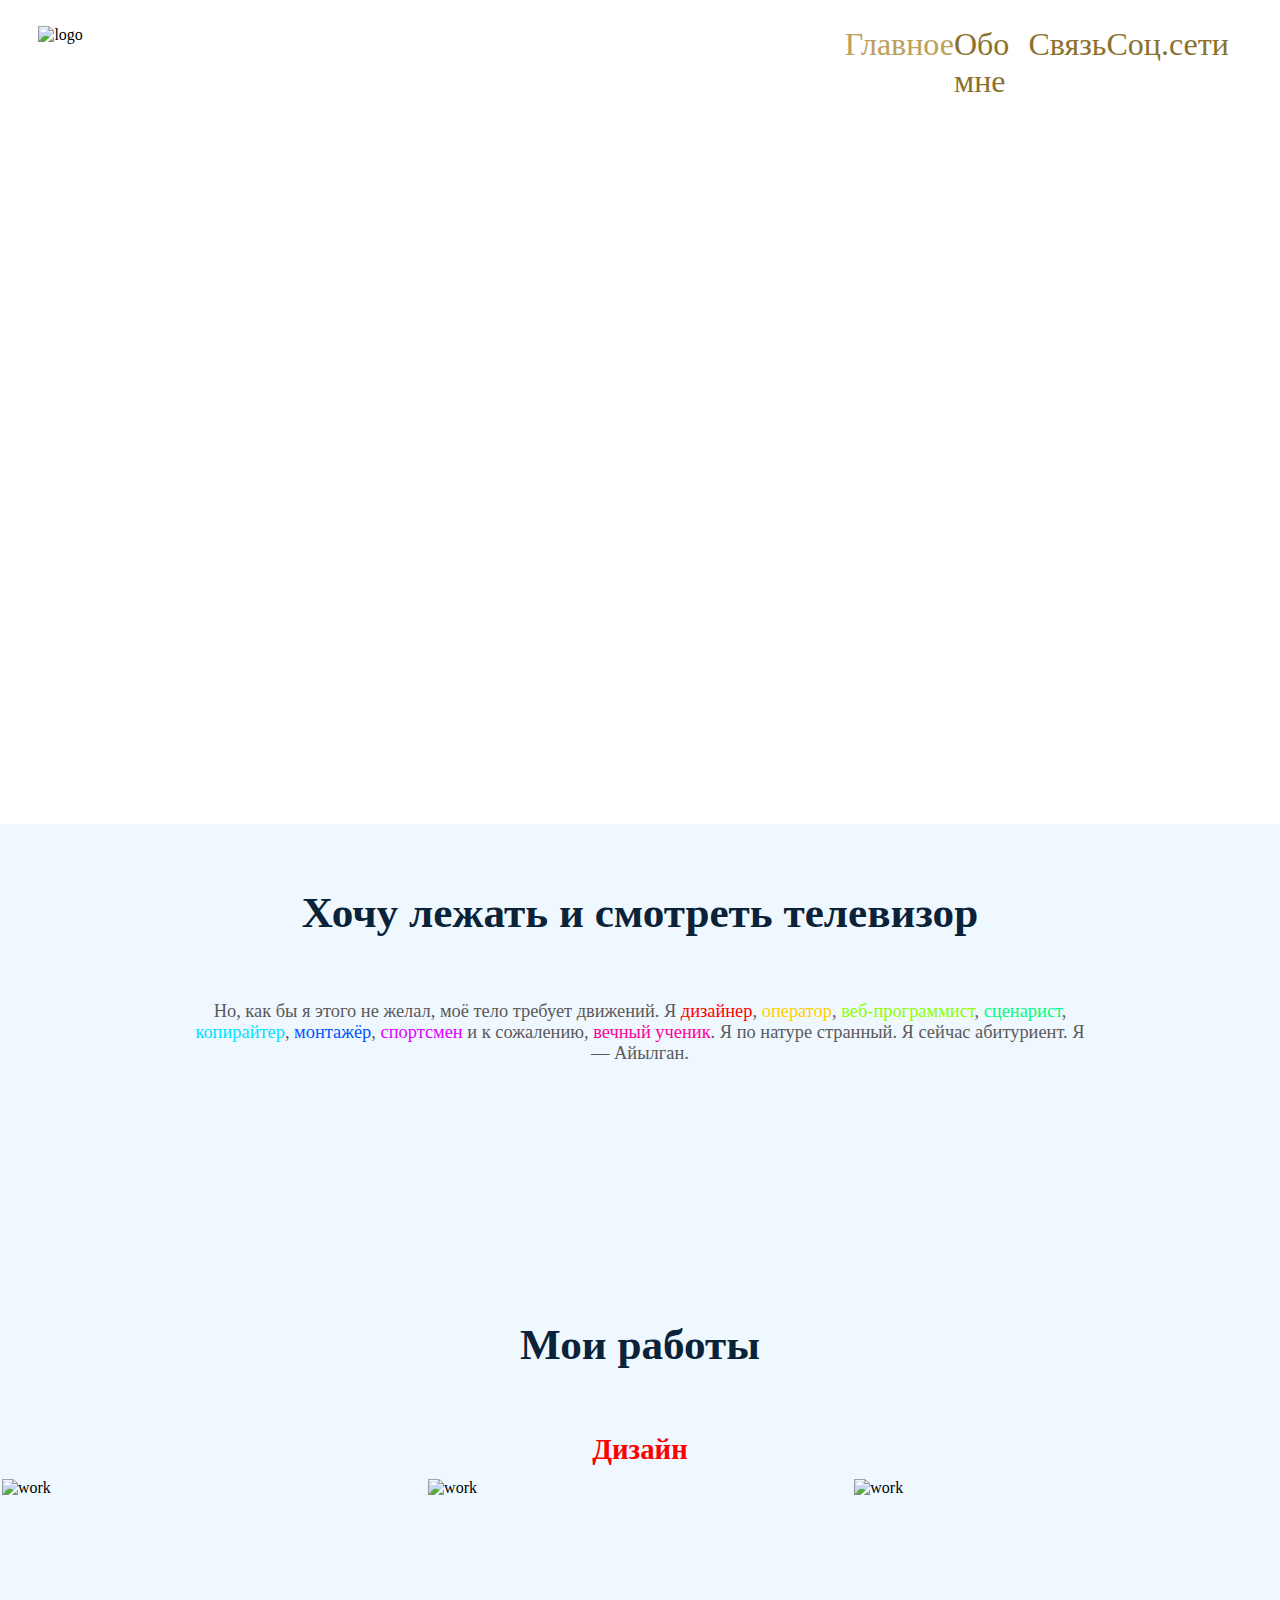
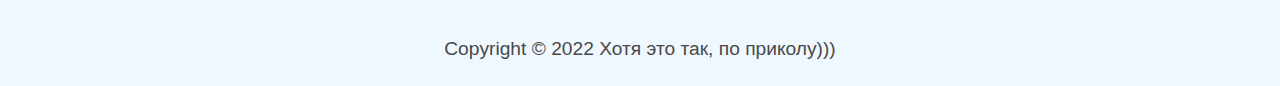
==== index.html @ dbb45da8 "Add files via upload" ====
<!DOCTYPE html>
<html lang="ru">
<head>
    <meta charset="UTF-8">
    <meta http-equiv="X-UA-Compatible" content="IE=edge">
    <meta name="viewport" content="width=device-width, initial-scale=1">
    <link rel="stylesheet" href="style.css">
    <title>Протопопов Айылган</title>
    <link rel="shortcut icon" href="images/lotip.png" type="image/png">
</head>
<body>
    <header>
        <img src="images/logo.png" alt="logo" width="13%">
        
        <nav>
            <ul>
                <li><a><span class="nine">Главное</a></span></li>
                <li><a href="about.html">Обо мне</a></li>
                <li><a href="contact.html">Связь</a></li>
                <li><a href="social.html">Соц.сети</a></li>
            </ul>

            <div class="hamburger-menu">
                <input id="menu__toggle" type="checkbox" />
                <label class="menu__btn" for="menu__toggle">
                  <span></span>
                </label>
            

           
                    <ul class="menu__box">
                      <li><a class="menu__item"><span class="nine">Главное</span></a></li>
                      <li><a class="menu__item" href="about.html">Обо мне</a></li>
                      <li><a class="menu__item" href="contact.html">Связь</a></li>
                      <li><a class="menu__item" href="social.html">Социальные сети</a></li>
                    </ul>
                </div>

        </nav>
        
    </header>

<main>
    <h2>Хочу лежать и смотреть телевизор</h2>
    <p>Но, как бы я этого не желал, моё тело требует движений. Я <span class="one">дизайнер</span>, <span class="two">оператор</span>, <span class="free">веб-программист</span>, <span class="foo">сценарист</span>, <span class="five">копирайтер</span>, <span class="six">монтажёр</span>, <span class="seven">спортсмен</span> и к сожалению, <span class="ait">вечный ученик</span>. Я по натуре странный. Я сейчас абитуриент. Я — Айылган.</p>

    <h2 class="hh2">Мои работы</h2>
    <h2 class="hhh2"><span class="one">Дизайн</span></h2>

    <section>
            <img src="buizness/работы/grims.png" alt="work" width="33%">
            <img src="buizness/работы/orange.png" alt="work" width="33%">
            <img src="buizness/работы/jap.png" alt="work" width="33%">
    </section>

</main>


<footer> Copyright © 2022 Хотя это так, по приколу))) </footer>


</body>
</html>
---- style.css ----
@font-face {
    font-family: Steclo;
    src: url("font/Pepper\ Type\ -\ Steclo-ExtraLight.otf") format("opentype");
}

@font-face {
    font-family: comiccat;
    src: url("font/Comic_CAT.otf") format("opentype");
}


* {
    margin: 0;
    padding: 0;
}

.one {
    color: red;
}
.two {
    color: rgb(255, 208, 0);
}

.free {
    color: rgb(145, 255, 0);
}

.foo {
    color: rgb(0, 255, 123);
}

.five {
    color: rgb(0, 225, 255);
}

.six {
    color: rgb(0, 85, 255);
}

.seven {
    color: rgb(221, 0, 255);
}

.ait {
    color: rgb(255, 0, 153);
}

.nine {
    color: rgb(187, 160, 89);
    cursor: default;
}

main p {
    text-align: center;
    font-size: 115%;
    margin-top: 5%;
    margin-left: 15%;
    margin-right: 15%;
    color: rgb(90, 90, 90);
    font-family: comiccat;
}

h2 {
    font-family: Steclo;
    font-size: 270%;
    text-align: center;
    color: rgb(11, 35, 57);
    padding-top: 5%;
}



.hh2 {
    margin-top: 15%;
}

.hhh2 {
    font-size: 180%;
}

footer {
    width: 100%;
    text-align: center;
    font-size: 120%;
    font-family: 'Gill Sans', 'Gill Sans MT', Calibri, 'Trebuchet MS', sans-serif;
    color: rgb(73, 73, 73);
    padding-top: 7%;
    padding-bottom: 2%;
    background-color: aliceblue;
}

@media (min-width:1081px)  {

body {
    background-image: url(images/aiyl.png);
    background-size: 100% auto;
    background-attachment: inherit;
    background-repeat: no-repeat;
}

header img {
    display: absolute;
    margin-top: 2%;
    margin-left: 3%;
}

nav .menu__box {
    display: none;
}

nav .hamburger-menu {
    display: none;
}

nav {
    width: 30%;
    text-align: justify;
    margin-right: 4%;
    margin-top: 2%;
    float: right;
}

nav ul {
    justify-content: space-between;
    display: flex;
}

nav ul li {
    list-style: none;
}

nav ul li a {
    text-decoration: none;
    color: rgb(139, 113, 46);
    font-size: 200%;
    font-family: Steclo;

}

main {
    background-color: aliceblue;
    width: 100%;
    height: auto;
    margin-top: 61%;
}

section {
    border: 0px solid black;
    width: 100%;
    display: flex;
}
section img {
    margin-top: 1%;
    margin-bottom: 4%;
    margin-left: 0.15%;
    margin-right: 0.15%;
}

}


@media screen and (max-width: 1080px) and (min-width: 521px){
    body {
        background-image: url(images/aiyl.png);
        background-size: 100% auto;
        background-attachment: inherit;
        background-repeat: no-repeat;
    }
    
    header img {
        display: none;
    }
    
    nav .menu__box {
        display: none;
    }
    
    nav .hamburger-menu {
        display: none;
    }

    nav {
        width: 100%;

    }

    nav ul {
        justify-content: space-evenly;

    }

    nav ul li {
        display: inline;
        margin-left: 84%;
    }

    nav ul li a {
        text-decoration: none;
        color: rgb(139, 113, 46);
        font-family: Steclo;
        font-size: 150%;
    }
    
    main {
        background-color: aliceblue;
        width: 100%;
        height: auto;
        margin-top: 51%;
    }
    
    section {
        width: 100%;

    }
    section img {
        width: 100%;
    }
    
    
}

@media screen and (max-width:520px) {
    body {
        background-image: url(images/tel/mini\ me.png);
        background-size: 100% auto;
        background-attachment: inherit;
        background-repeat: no-repeat;
    }

    header img {
        display: none
    }

    nav {
        width: 100%;
        margin: 0;
    }

    nav ul {
        display: none;
    }



    #menu__toggle {
        opacity: 0;
      }
    
      .menu__btn {
        display: flex;
        align-items: center;
        position: fixed;
        top: 20px;
        left: 20px;
        width: 26px;
        height: 26px;
        cursor: pointer;
        z-index: 1;
      }
    
      .menu__btn > span,
      .menu__btn > span::before,
      .menu__btn > span::after {
        display: block;
        position: absolute;
        width: 100%;
        height: 2px;
        background-color: #be7900;
      }
      .menu__btn > span::before {
        content: '';
        top: -8px;
      }
      .menu__btn > span::after {
        content: '';
        top: 8px;
      }
    
    
    /* контейнер меню */
    .menu__box {
        display: block;
        position: fixed;
        visibility: hidden;
        top: 0;
        left: -100%;
        width: 100%;
        height: 35%;
        margin: 0;
        padding-top: 10%;
        list-style: none;
        text-align: center;
        background-color: #fff200;
        box-shadow: 1px 0px 6px rgba(0, 0, 0, .2);
      }
      /* элементы меню */
      .menu__item {
        display: block;
        padding: 12px 24px;
        color: #333;
        font-family: steclo;
        font-size: 30px;
        font-weight: 600;
        text-decoration: none;
      }
      .menu__item:hover {
        background-color: #CFD8DC;
      }
    
      #menu__toggle:checked ~ .menu__btn > span {
        transform: rotate(45deg);
      }
      #menu__toggle:checked ~ .menu__btn > span::before {
        top: 0;
        transform: rotate(0);
      }
      #menu__toggle:checked ~ .menu__btn > span::after {
        top: 0;
        transform: rotate(90deg);
      }
      #menu__toggle:checked ~ .menu__box {
        visibility: visible;
        left: 0;
      }
        
      .menu__btn > span,
      .menu__btn > span::before,
      .menu__btn > span::after {
        transition-duration: .25s;
      }
      .menu__box {
        transition-duration: .25s;
      }
      .menu__item {
        transition-duration: .25s;
      }
    
      .menu__box1 {
        display: none;
      }


    

    main {
        background-color: aliceblue;
        width: 100%;
        height: auto;
        margin-top: 111%;
    }

    section {
        width: 100%;
    }
    section img {
        width: 98%;
        margin: 1%;

    }
}
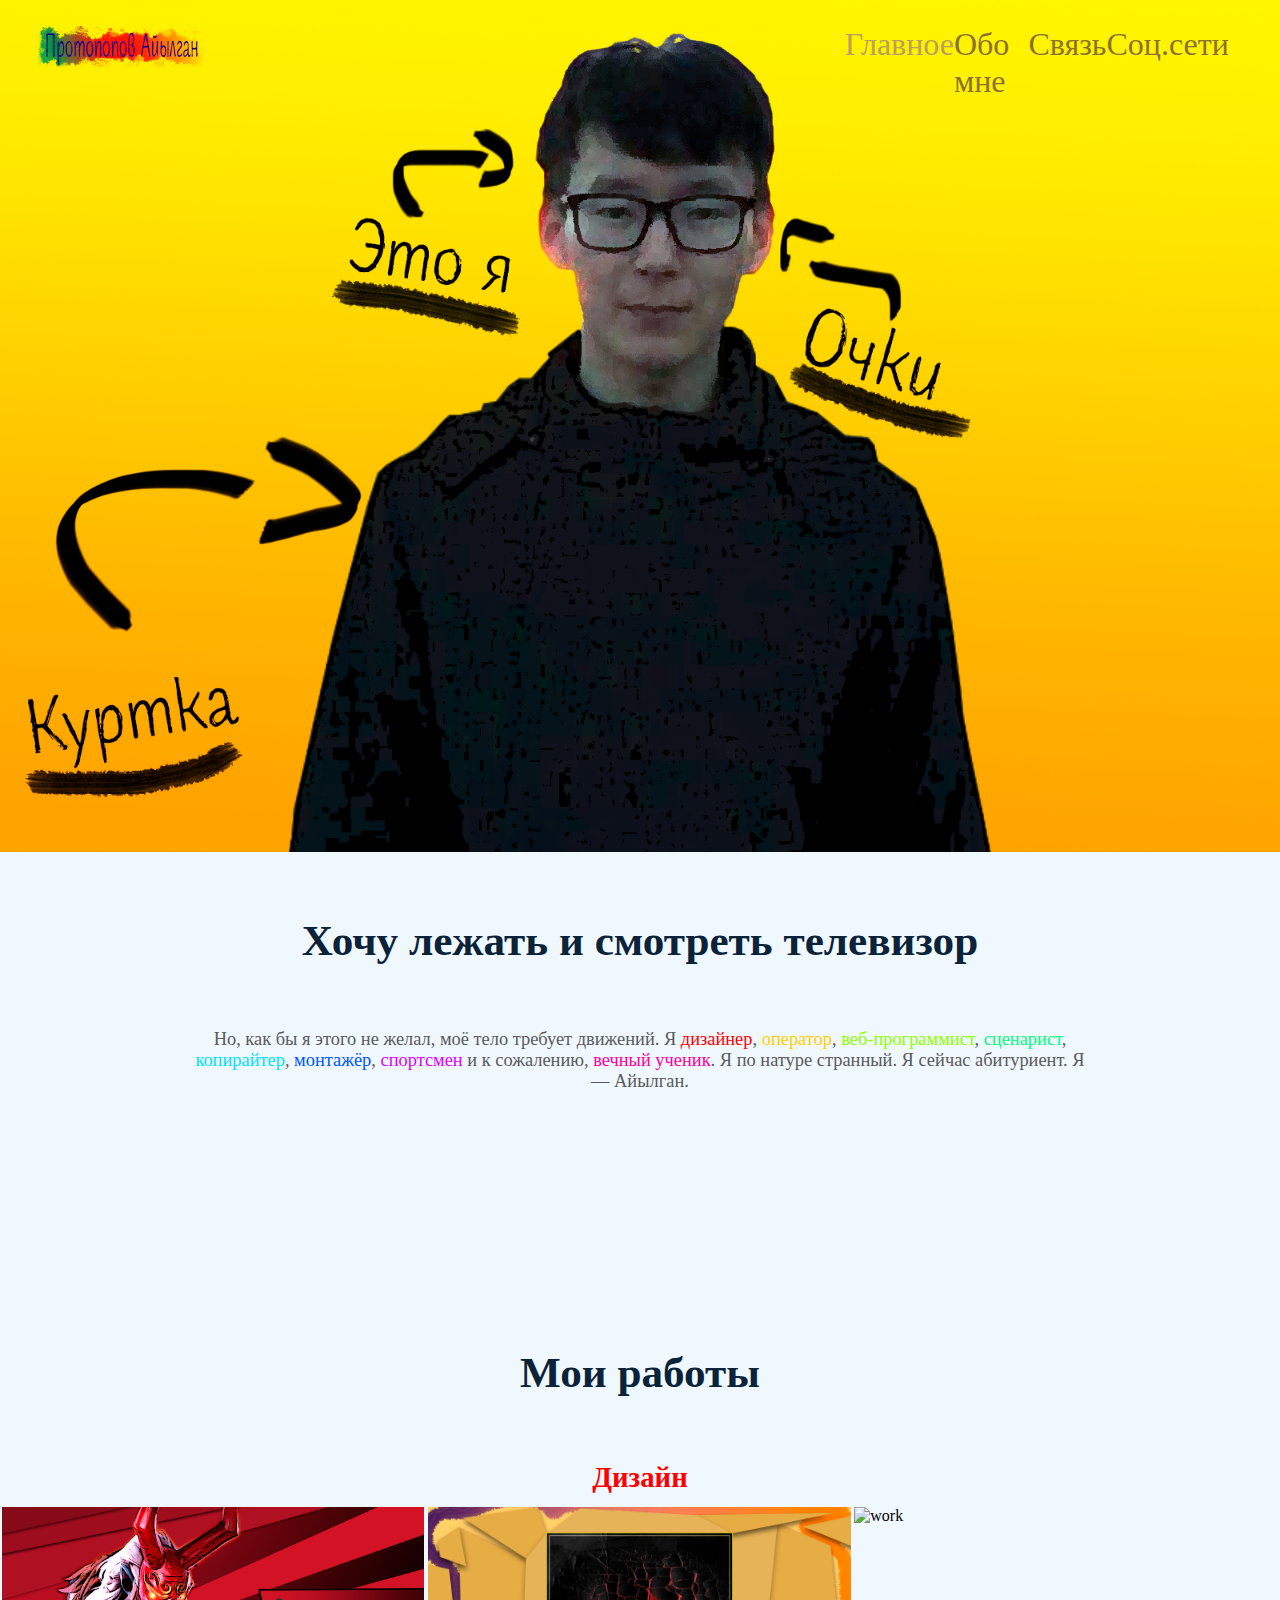
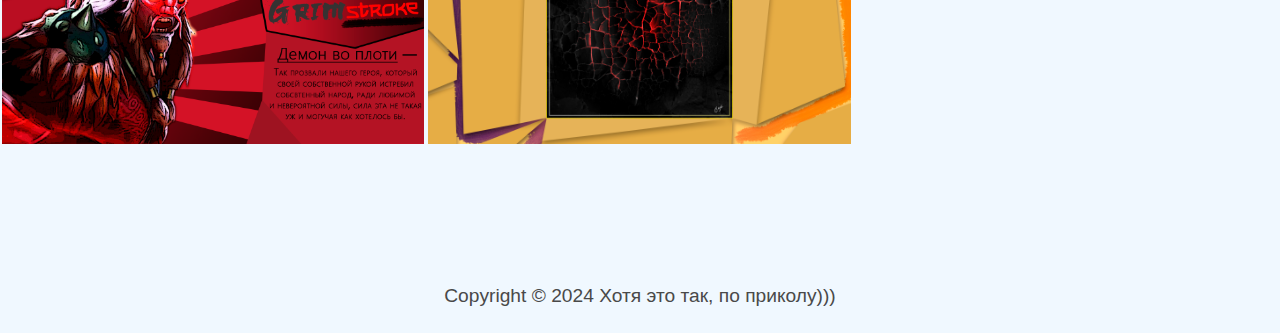
==== commit 5da30b52: "ver_0.1" ====
--- a/index.html
+++ b/index.html
@@ -48,15 +48,15 @@
     <h2 class="hhh2"><span class="one">Дизайн</span></h2>
 
     <section>
-            <img src="buizness/работы/grims.png" alt="work" width="33%">
-            <img src="buizness/работы/orange.png" alt="work" width="33%">
-            <img src="buizness/работы/jap.png" alt="work" width="33%">
+            <img src="images/work/grims.png" alt="work" width="33%">
+            <img src="images/work/orange.png" alt="work" width="33%">
+            <img src="images/work/jap.png" alt="work" width="33%">
     </section>
 
 </main>
 
 
-<footer> Copyright © 2022 Хотя это так, по приколу))) </footer>
+<footer> Copyright © 2024 Хотя это так, по приколу))) </footer>
 
 
 </body>
--- a/style.css
+++ b/style.css
@@ -221,7 +221,7 @@
 
 @media screen and (max-width:520px) {
     body {
-        background-image: url(images/tel/mini\ me.png);
+        background-image: url(images/aiyl_mobile.png);
         background-size: 100% auto;
         background-attachment: inherit;
         background-repeat: no-repeat;
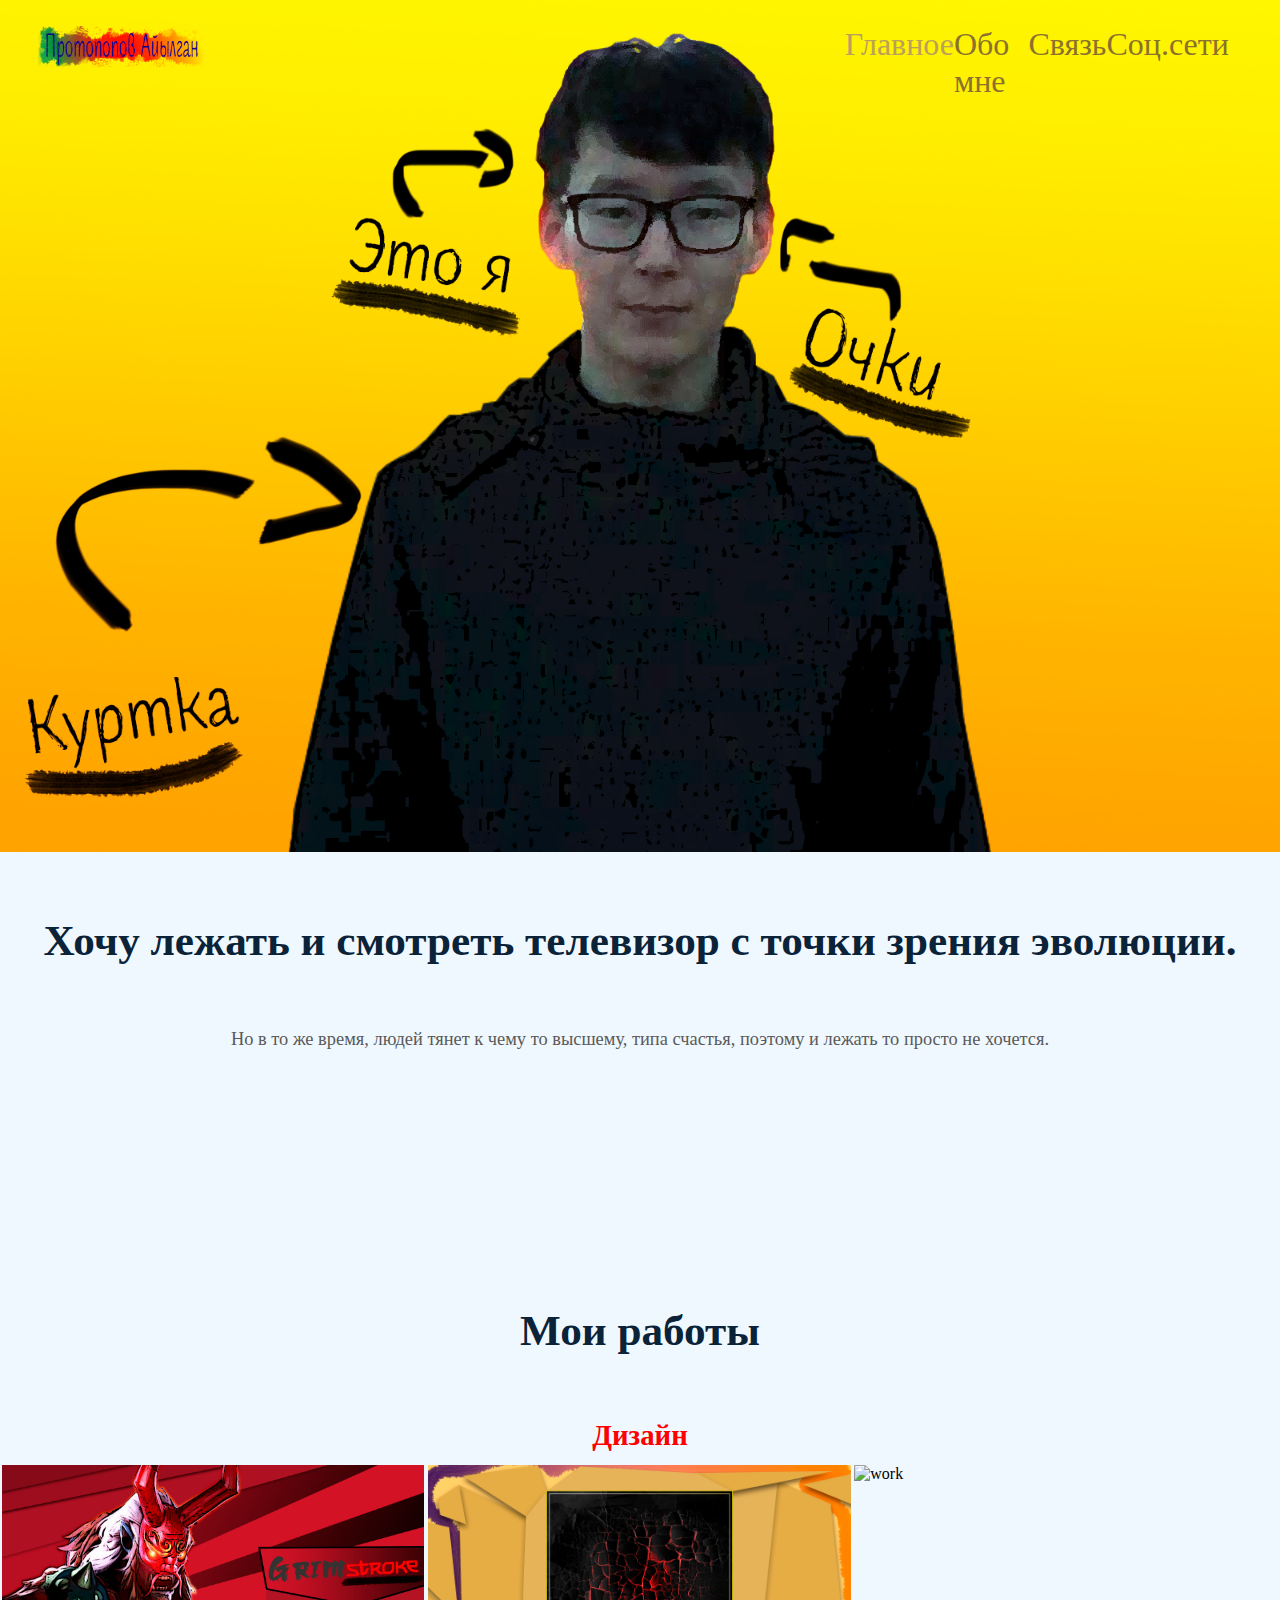
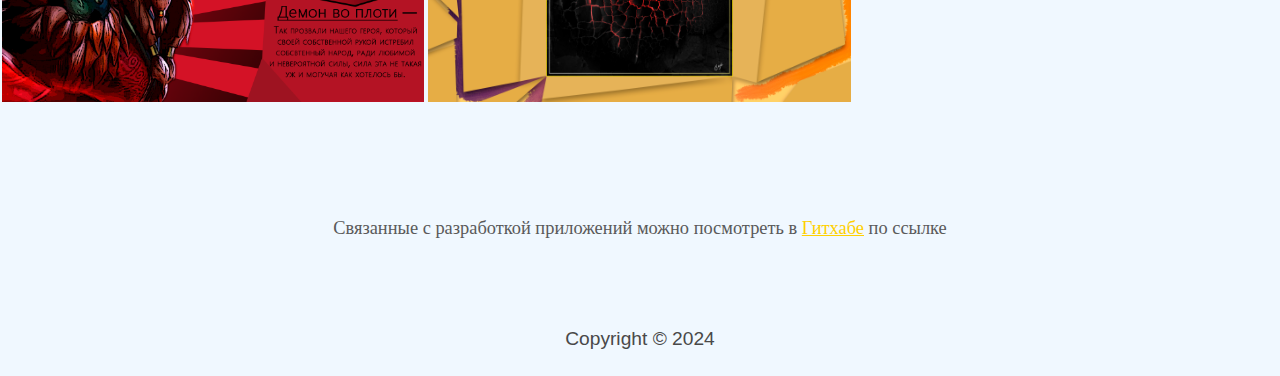
==== commit 3adbf410: "Изменения в тексте" ====
--- a/index.html
+++ b/index.html
@@ -7,6 +7,7 @@
     <link rel="stylesheet" href="style.css">
     <title>Протопопов Айылган</title>
     <link rel="shortcut icon" href="images/lotip.png" type="image/png">
+    <meta name="google-site-verification" content="wSTsa4ud4t7YSKv6LHbT3A2r4MGTBQEP84O5IL0vD0c" />
 </head>
 <body>
     <header>
@@ -41,8 +42,8 @@
     </header>
 
 <main>
-    <h2>Хочу лежать и смотреть телевизор</h2>
-    <p>Но, как бы я этого не желал, моё тело требует движений. Я <span class="one">дизайнер</span>, <span class="two">оператор</span>, <span class="free">веб-программист</span>, <span class="foo">сценарист</span>, <span class="five">копирайтер</span>, <span class="six">монтажёр</span>, <span class="seven">спортсмен</span> и к сожалению, <span class="ait">вечный ученик</span>. Я по натуре странный. Я сейчас абитуриент. Я — Айылган.</p>
+    <h2>Хочу лежать и смотреть телевизор с точки зрения эволюции.</h2>
+    <p>Но в то же время, людей тянет к чему то высшему, типа счастья, поэтому и лежать то просто не хочется.</p>
 
     <h2 class="hh2">Мои работы</h2>
     <h2 class="hhh2"><span class="one">Дизайн</span></h2>
@@ -52,11 +53,12 @@
             <img src="images/work/orange.png" alt="work" width="33%">
             <img src="images/work/jap.png" alt="work" width="33%">
     </section>
+    <p>Связанные с разработкой приложений можно посмотреть в <a class="two" href="https://github.com/Gulurin">Гитхабе</a> по ссылке
 
 </main>
 
 
-<footer> Copyright © 2024 Хотя это так, по приколу))) </footer>
+<footer> Copyright © 2024 </footer>
 
 
 </body>
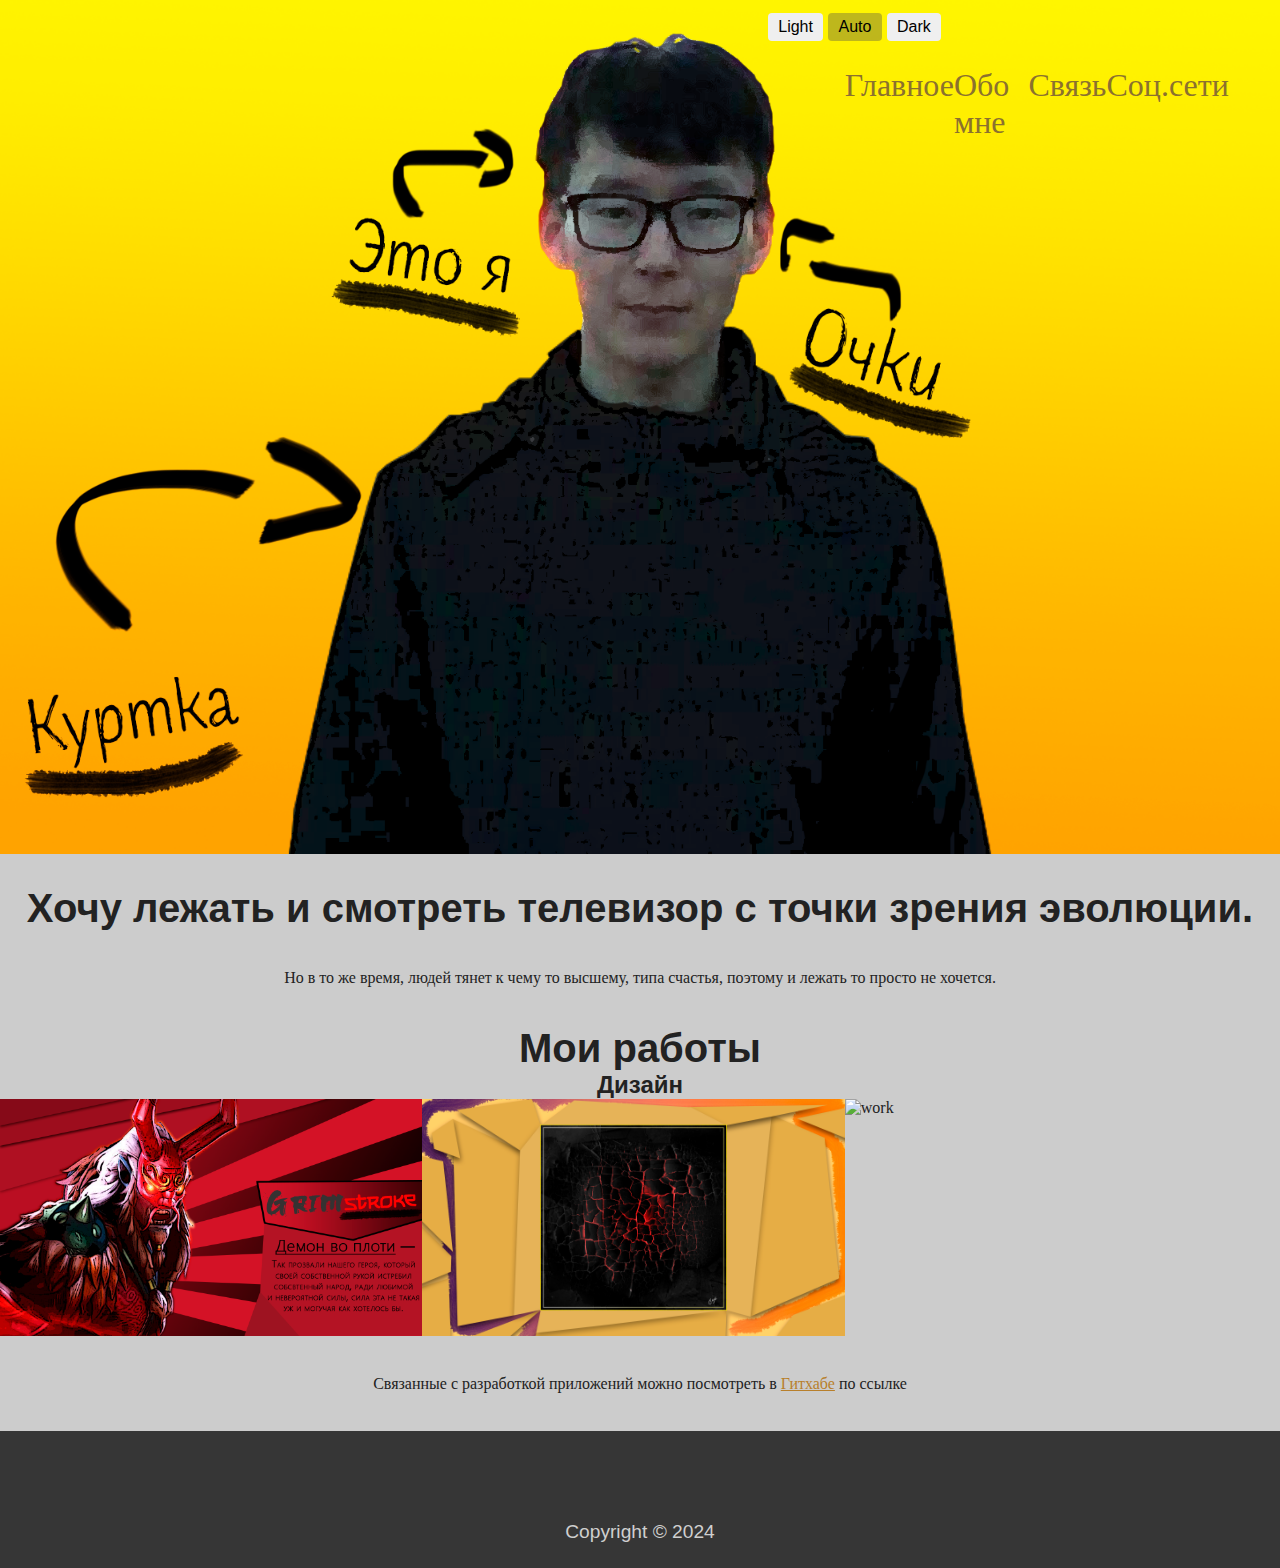
==== commit 8bace464: "Теперь можно поменять тему на тёмное и светлое" ====
--- a/index.html
+++ b/index.html
@@ -9,11 +9,16 @@
     <link rel="shortcut icon" href="images/lotip.png" type="image/png">
     <meta name="google-site-verification" content="wSTsa4ud4t7YSKv6LHbT3A2r4MGTBQEP84O5IL0vD0c" />
 </head>
-<body>
-    <header>
-        <img src="images/logo.png" alt="logo" width="13%">
-        
-        <nav>
+<body class="index">
+    <div class="buttons">
+        <button class="button button-light">Light</button>
+        <button class="button button-auto">Auto</button>
+        <button class="button button-dark">Dark</button>
+      </div>
+    <header class="index">
+
+
+        <nav class="index">
             <ul>
                 <li><a><span class="nine">Главное</a></span></li>
                 <li><a href="about.html">Обо мне</a></li>
@@ -26,40 +31,37 @@
                 <label class="menu__btn" for="menu__toggle">
                   <span></span>
                 </label>
-            
 
-           
-                    <ul class="menu__box">
-                      <li><a class="menu__item"><span class="nine">Главное</span></a></li>
-                      <li><a class="menu__item" href="about.html">Обо мне</a></li>
-                      <li><a class="menu__item" href="contact.html">Связь</a></li>
-                      <li><a class="menu__item" href="social.html">Социальные сети</a></li>
-                    </ul>
-                </div>
-
+                <ul class="menu__box">
+                    <li><a class="menu__item"><span style="color: rgb(255, 208, 0);">Главное</span></a></li>
+                    <li><a class="menu__item" href="about.html">Обо мне</a></li>
+                    <li><a class="menu__item" href="contact.html">Связь</a></li>
+                    <li><a class="menu__item" href="social.html">Социальные сети</a></li>
+                </ul>
+            </div>
         </nav>
-        
     </header>
 
-<main>
-    <h2>Хочу лежать и смотреть телевизор с точки зрения эволюции.</h2>
+<main class="index">
+
+    <h2 style="padding-top: 5%;">Хочу лежать и смотреть телевизор с точки зрения эволюции.</h2>
     <p>Но в то же время, людей тянет к чему то высшему, типа счастья, поэтому и лежать то просто не хочется.</p>
 
-    <h2 class="hh2">Мои работы</h2>
-    <h2 class="hhh2"><span class="one">Дизайн</span></h2>
+    <h2>Мои работы</h2>
+    <h2 style="font-size: 150%;">Дизайн</h2>
 
-    <section>
+    <section class="index">
             <img src="images/work/grims.png" alt="work" width="33%">
             <img src="images/work/orange.png" alt="work" width="33%">
             <img src="images/work/jap.png" alt="work" width="33%">
     </section>
-    <p>Связанные с разработкой приложений можно посмотреть в <a class="two" href="https://github.com/Gulurin">Гитхабе</a> по ссылке
+    <p>Связанные с разработкой приложений можно посмотреть в <a style="color:rgb(184, 127, 43)" href="https://github.com/Gulurin">Гитхабе</a> по ссылке
 
 </main>
 
 
 <footer> Copyright © 2024 </footer>
 
-
+<script src="script.js"></script>
 </body>
 </html>--- a/style.css
+++ b/style.css
@@ -1,360 +1,491 @@
-@font-face {
-    font-family: Steclo;
-    src: url("font/Pepper\ Type\ -\ Steclo-ExtraLight.otf") format("opentype");
-}
-
-@font-face {
-    font-family: comiccat;
-    src: url("font/Comic_CAT.otf") format("opentype");
-}
-
-
 * {
-    margin: 0;
-    padding: 0;
-}
-
-.one {
-    color: red;
-}
-.two {
-    color: rgb(255, 208, 0);
-}
-
-.free {
-    color: rgb(145, 255, 0);
-}
-
-.foo {
-    color: rgb(0, 255, 123);
-}
-
-.five {
-    color: rgb(0, 225, 255);
-}
-
-.six {
-    color: rgb(0, 85, 255);
-}
-
-.seven {
-    color: rgb(221, 0, 255);
-}
-
-.ait {
-    color: rgb(255, 0, 153);
-}
-
-.nine {
-    color: rgb(187, 160, 89);
-    cursor: default;
-}
-
-main p {
-    text-align: center;
-    font-size: 115%;
-    margin-top: 5%;
-    margin-left: 15%;
-    margin-right: 15%;
-    color: rgb(90, 90, 90);
-    font-family: comiccat;
+  margin: 0;
+  padding: 0;
+  /* border-width: 1px;
+  border-style: solid;
+  border-color: red; */
+}
+
+body.light-theme {
+  --color-text: rgb(34, 34, 34);
+  --color-background: rgb(204, 204, 204);
+}
+
+body.dark-theme {
+  --color-text: rgb(250, 250, 250);
+  --color-background: rgb(34, 34, 34);
+}
+
+body {
+  background-color: var(--color-background);
+  color: var(--color-text);
+}
+
+.buttons {
+  padding-top: 1%;
+  padding-left: 60%;
+  display: flex;
+  gap: 1%;
+}
+
+.button {
+  border: 0;
+  border-radius: 4px;
+  font-size: 100%;
+  padding: 1% 2%;
+}
+
+.button--selected {
+  background-color: rgba(78, 78, 78, 0.363);
+}
+
+footer {
+  width: 100%;
+  text-align: center;
+  font-size: 120%;
+  font-family: "Gill Sans", "Gill Sans MT", Calibri, "Trebuchet MS", sans-serif;
+  color: rgb(207, 207, 207);
+  padding-top: 7%;
+  padding-bottom: 2%;
+  background-color: rgb(54, 54, 54);
+}
+
+p {
+  font-family: "Franklin Gothic Medium", "Arial Narrow", Arial, sans-serif;
+  margin-top: 3%;
+  margin-bottom: 3%;
 }
 
 h2 {
-    font-family: Steclo;
-    font-size: 270%;
-    text-align: center;
-    color: rgb(11, 35, 57);
-    padding-top: 5%;
-}
-
-
-
-.hh2 {
-    margin-top: 15%;
-}
-
-.hhh2 {
-    font-size: 180%;
-}
-
-footer {
-    width: 100%;
-    text-align: center;
-    font-size: 120%;
-    font-family: 'Gill Sans', 'Gill Sans MT', Calibri, 'Trebuchet MS', sans-serif;
-    color: rgb(73, 73, 73);
-    padding-top: 7%;
-    padding-bottom: 2%;
-    background-color: aliceblue;
-}
-
-@media (min-width:1081px)  {
-
-body {
-    background-image: url(images/aiyl.png);
-    background-size: 100% auto;
-    background-attachment: inherit;
-    background-repeat: no-repeat;
-}
-
-header img {
-    display: absolute;
-    margin-top: 2%;
-    margin-left: 3%;
-}
-
-nav .menu__box {
-    display: none;
-}
-
-nav .hamburger-menu {
-    display: none;
-}
-
-nav {
+  font-family: "Franklin Gothic Medium", "Arial Narrow", Arial, sans-serif;
+  font-size: 250%;
+  text-align: center;
+}
+
+@media (min-width: 1081px) {
+  nav .menu__box {
+    display: none;
+  }
+
+  nav .hamburger-menu {
+    display: none;
+  }
+
+  nav {
     width: 30%;
     text-align: justify;
     margin-right: 4%;
     margin-top: 2%;
     float: right;
-}
-
-nav ul {
+  }
+
+  nav ul {
     justify-content: space-between;
     display: flex;
-}
-
-nav ul li {
+  }
+
+  nav ul li {
     list-style: none;
-}
-
-nav ul li a {
+  }
+
+  nav ul li a {
     text-decoration: none;
     color: rgb(139, 113, 46);
     font-size: 200%;
     font-family: Steclo;
-
-}
-
-main {
-    background-color: aliceblue;
+  }
+
+  /* index-стиль */
+  body.index {
+    background-image: url(images/aiyl.png);
+    background-size: 100% auto;
+    background-attachment: inherit;
+    background-repeat: no-repeat;
+  }
+
+  main.index {
     width: 100%;
     height: auto;
     margin-top: 61%;
-}
-
-section {
+  }
+
+  main.index p {
+    text-align: center;
+    font-size: 100%;
+    margin-left: 15%;
+    margin-right: 15%;
+    font-family: comiccat;
+  }
+
+  section.index {
     border: 0px solid black;
     width: 100%;
     display: flex;
-}
-section img {
+  }
+  section img.index {
     margin-top: 1%;
     margin-bottom: 4%;
     margin-left: 0.15%;
     margin-right: 0.15%;
-}
-
-}
-
-
-@media screen and (max-width: 1080px) and (min-width: 521px){
-    body {
-        background-image: url(images/aiyl.png);
-        background-size: 100% auto;
-        background-attachment: inherit;
-        background-repeat: no-repeat;
-    }
-    
-    header img {
-        display: none;
-    }
-    
-    nav .menu__box {
-        display: none;
-    }
-    
-    nav .hamburger-menu {
-        display: none;
-    }
-
-    nav {
-        width: 100%;
-
-    }
-
-    nav ul {
-        justify-content: space-evenly;
-
-    }
-
-    nav ul li {
-        display: inline;
-        margin-left: 84%;
-    }
-
-    nav ul li a {
-        text-decoration: none;
-        color: rgb(139, 113, 46);
-        font-family: Steclo;
-        font-size: 150%;
-    }
-    
-    main {
-        background-color: aliceblue;
-        width: 100%;
-        height: auto;
-        margin-top: 51%;
-    }
-    
-    section {
-        width: 100%;
-
-    }
-    section img {
-        width: 100%;
-    }
-    
-    
-}
-
-@media screen and (max-width:520px) {
-    body {
-        background-image: url(images/aiyl_mobile.png);
-        background-size: 100% auto;
-        background-attachment: inherit;
-        background-repeat: no-repeat;
-    }
-
-    header img {
-        display: none
-    }
-
-    nav {
-        width: 100%;
-        margin: 0;
-    }
-
-    nav ul {
-        display: none;
-    }
-
-
-
-    #menu__toggle {
-        opacity: 0;
-      }
-    
-      .menu__btn {
-        display: flex;
-        align-items: center;
-        position: fixed;
-        top: 20px;
-        left: 20px;
-        width: 26px;
-        height: 26px;
-        cursor: pointer;
-        z-index: 1;
-      }
-    
-      .menu__btn > span,
-      .menu__btn > span::before,
-      .menu__btn > span::after {
-        display: block;
-        position: absolute;
-        width: 100%;
-        height: 2px;
-        background-color: #be7900;
-      }
-      .menu__btn > span::before {
-        content: '';
-        top: -8px;
-      }
-      .menu__btn > span::after {
-        content: '';
-        top: 8px;
-      }
-    
-    
-    /* контейнер меню */
-    .menu__box {
-        display: block;
-        position: fixed;
-        visibility: hidden;
-        top: 0;
-        left: -100%;
-        width: 100%;
-        height: 35%;
-        margin: 0;
-        padding-top: 10%;
-        list-style: none;
-        text-align: center;
-        background-color: #fff200;
-        box-shadow: 1px 0px 6px rgba(0, 0, 0, .2);
-      }
-      /* элементы меню */
-      .menu__item {
-        display: block;
-        padding: 12px 24px;
-        color: #333;
-        font-family: steclo;
-        font-size: 30px;
-        font-weight: 600;
-        text-decoration: none;
-      }
-      .menu__item:hover {
-        background-color: #CFD8DC;
-      }
-    
-      #menu__toggle:checked ~ .menu__btn > span {
-        transform: rotate(45deg);
-      }
-      #menu__toggle:checked ~ .menu__btn > span::before {
-        top: 0;
-        transform: rotate(0);
-      }
-      #menu__toggle:checked ~ .menu__btn > span::after {
-        top: 0;
-        transform: rotate(90deg);
-      }
-      #menu__toggle:checked ~ .menu__box {
-        visibility: visible;
-        left: 0;
-      }
-        
-      .menu__btn > span,
-      .menu__btn > span::before,
-      .menu__btn > span::after {
-        transition-duration: .25s;
-      }
-      .menu__box {
-        transition-duration: .25s;
-      }
-      .menu__item {
-        transition-duration: .25s;
-      }
-    
-      .menu__box1 {
-        display: none;
-      }
-
-
-    
-
-    main {
-        background-color: aliceblue;
-        width: 100%;
-        height: auto;
-        margin-top: 111%;
-    }
-
-    section {
-        width: 100%;
-    }
-    section img {
-        width: 98%;
-        margin: 1%;
-
-    }
-}+  }
+
+  /* about-стиль */
+
+  section.other {
+    margin-top: 10%;
+  }
+
+  section.other p {
+    font-family: "Segoe UI", Tahoma, Geneva, Verdana, sans-serif;
+    font-size: 170%;
+    text-align: center;
+    margin-left: 10%;
+    margin-right: 10%;
+  }
+
+  section.other img {
+    margin-left: auto;
+    margin-right: auto;
+    display: flex;
+    width: 35%;
+    height: auto;
+  }
+
+  /* contact-стиль */
+
+  main.contact {
+    width: 100%;
+  }
+
+  main.contact img {
+    min-height: 30%;
+    min-width: 640px;
+    width: 53.4%;
+    height: auto;
+    position: fixed;
+    top: 0;
+    left: 25%;
+    z-index: -1;
+  }
+
+  h2.contact {
+    margin-top: 20%;
+    margin-left: 6%;
+    margin-right: 1%;
+    transform: rotate(-4deg);
+    font-family: comiccat;
+    font-size: 100%;
+  }
+
+  /* social-стиль */
+
+  main.social {
+    width: 100%;
+  }
+
+  main.social ul {
+    display: inline-flex;
+    justify-content: space-around;
+    margin-left: 24%;
+    margin-right: 10%;
+    margin-top: 15%;
+  }
+
+  main.social ul li {
+    list-style: none;
+  }
+}
+
+@media screen and (max-width: 1080px) and (min-width: 521px) {
+  nav .menu__box {
+    display: none;
+  }
+
+  nav .hamburger-menu {
+    display: none;
+  }
+
+  nav {
+    width: 100%;
+  }
+
+  nav ul {
+    justify-content: space-evenly;
+  }
+
+  nav ul li {
+    display: inline;
+    margin-left: 84%;
+  }
+
+  nav ul li a {
+    text-decoration: none;
+    color: rgb(139, 113, 46);
+    font-family: Steclo;
+    font-size: 150%;
+  }
+
+  /* index-стиль */
+  body.index {
+    background-image: url(images/aiyl.png);
+    background-size: 100% auto;
+    background-attachment: inherit;
+    background-repeat: no-repeat;
+  }
+
+  main.index {
+    width: 100%;
+    height: auto;
+    margin-top: 51%;
+    text-align: center;
+  }
+
+  section.index img {
+    width: 100%;
+  }
+
+  section.index {
+    width: 100%;
+  }
+
+  /* about-стиль */
+
+  section.other {
+    margin-top: 10%;
+  }
+
+  section.other p {
+    font-family: "Segoe UI", Tahoma, Geneva, Verdana, sans-serif;
+    font-size: 170%;
+    text-align: center;
+    margin-left: 10%;
+    margin-right: 10%;
+  }
+
+  section.other img {
+    margin-left: auto;
+    margin-right: auto;
+    display: flex;
+    width: 35%;
+    height: auto;
+  }
+
+  /* contact-стиль */
+
+  main.contact img {
+    margin-left: auto;
+    margin-right: auto;
+    display: block;
+  }
+
+  h2.contact {
+    font-family: comiccat;
+    font-size: 100%;
+    padding-bottom: 5%;
+  }
+
+  /* social-стиль */
+
+  main.social {
+    width: 100%;
+  }
+
+  main.social ul {
+    display: inline-flex;
+    justify-content: space-around;
+    margin-left: 24%;
+    margin-right: 10%;
+    margin-top: 15%;
+  }
+
+  main.social ul li {
+    list-style: none;
+  }
+}
+
+@media screen and (max-width: 520px) {
+  nav {
+    width: 100%;
+    margin: 0;
+  }
+
+  nav ul {
+    display: none;
+  }
+
+  #menu__toggle {
+    opacity: 0;
+  }
+
+  .menu__btn {
+    display: flex;
+    align-items: center;
+    position: fixed;
+    top: 20px;
+    left: 20px;
+    width: 26px;
+    height: 26px;
+    cursor: pointer;
+    z-index: 1;
+  }
+
+  .menu__btn > span,
+  .menu__btn > span::before,
+  .menu__btn > span::after {
+    display: block;
+    position: absolute;
+    width: 100%;
+    height: 2px;
+    background-color: #be7900;
+  }
+  .menu__btn > span::before {
+    content: "";
+    top: -8px;
+  }
+  .menu__btn > span::after {
+    content: "";
+    top: 8px;
+  }
+
+  /* контейнер меню */
+  .menu__box {
+    display: block;
+    position: fixed;
+    visibility: hidden;
+    top: 0;
+    left: -100%;
+    width: 100%;
+
+    margin: 0;
+    padding-top: 15%;
+    padding-bottom: 15%;
+    list-style: none;
+    text-align: center;
+    background-color: #fff200;
+    box-shadow: 1px 0px 6px rgba(0, 0, 0, 0.2);
+  }
+  /* элементы меню */
+  .menu__item {
+    display: block;
+    padding: 12px 24px;
+    color: #333;
+    font-family: steclo;
+    font-size: 30px;
+    font-weight: 600;
+    text-decoration: none;
+  }
+  .menu__item:hover {
+    background-color: #cfd8dc;
+  }
+
+  #menu__toggle:checked ~ .menu__btn > span {
+    transform: rotate(45deg);
+  }
+  #menu__toggle:checked ~ .menu__btn > span::before {
+    top: 0;
+    transform: rotate(0);
+  }
+  #menu__toggle:checked ~ .menu__btn > span::after {
+    top: 0;
+    transform: rotate(90deg);
+  }
+  #menu__toggle:checked ~ .menu__box {
+    visibility: visible;
+    left: 0;
+  }
+
+  .menu__btn > span,
+  .menu__btn > span::before,
+  .menu__btn > span::after {
+    transition-duration: 0.25s;
+  }
+  .menu__box {
+    transition-duration: 0.25s;
+  }
+  .menu__item {
+    transition-duration: 0.25s;
+  }
+
+  .menu__box1 {
+    display: none;
+  }
+
+  /* index-стиль */
+  body.index {
+    background-image: url(images/aiyl_mobile.png);
+    background-size: 100% auto;
+    background-attachment: inherit;
+    background-repeat: no-repeat;
+  }
+
+  main.index {
+    width: 100%;
+    height: auto;
+    margin-top: 111%;
+    text-align: center;
+  }
+
+  section.index {
+    width: 100%;
+  }
+  section.index img {
+    width: 98%;
+    margin: 1%;
+  }
+
+  /* about-стиль */
+
+  section.other {
+    margin-top: 10%;
+  }
+
+  section.other p {
+    font-family: "Segoe UI", Tahoma, Geneva, Verdana, sans-serif;
+    font-size: 170%;
+    text-align: center;
+    margin-left: 10%;
+    margin-right: 10%;
+  }
+
+  section.other img {
+    margin-left: auto;
+    margin-right: auto;
+    display: flex;
+    width: 35%;
+    height: auto;
+  }
+
+  /* contact-стиль */
+
+  main.contact img {
+    margin-left: auto;
+    margin-right: auto;
+    display: block;
+  }
+
+  h2.contact {
+    font-family: comiccat;
+    font-size: 100%;
+    padding-bottom: 5%;
+  }
+
+  /* social-стиль */
+
+  main.social {
+    width: 100%;
+    margin-top: 10%;
+  }
+
+  main.social ul {
+    margin-left: 19%;
+  }
+
+  main.social ul li {
+    margin: 20%;
+    list-style: none;
+  }
+
+  main.social ul li img {
+    width: 70%;
+  }
+}
